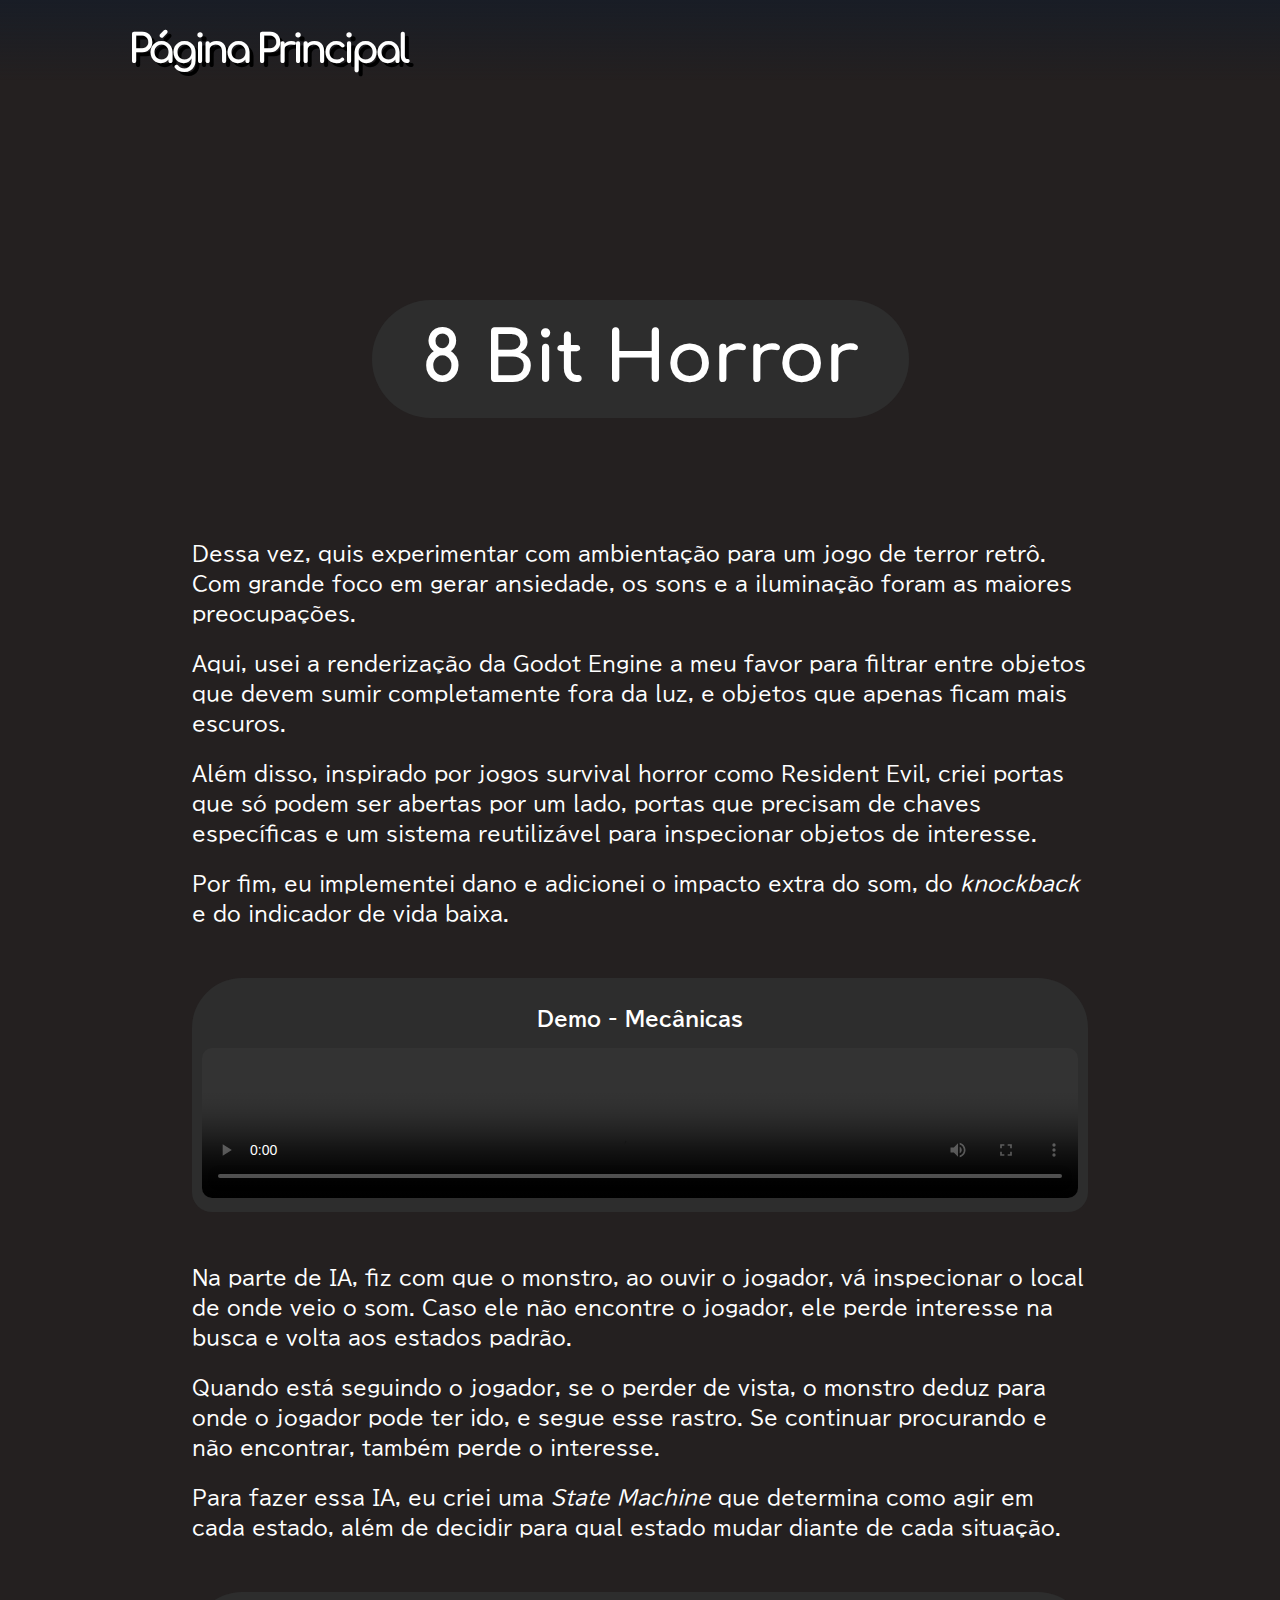
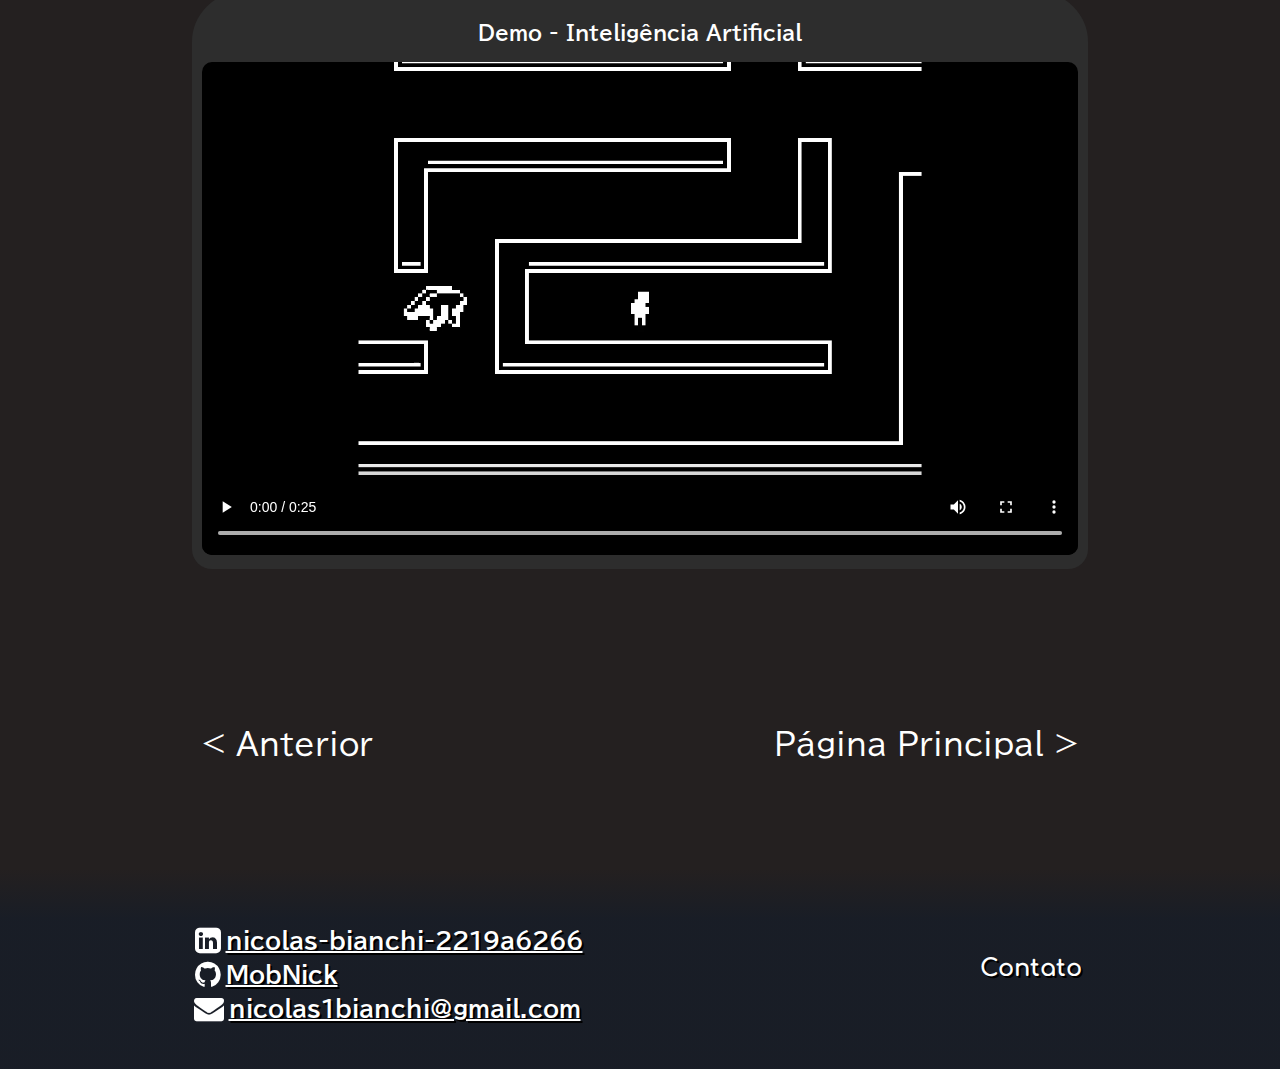
==== 8 Bit Horror.html @ de2b650d "removi tudo" ====
<!DOCTYPE html>
<html lang="pt-br" id="top">
<head>
    <meta charset="UTF-8">
    <meta name="viewport" content="width=device-width, initial-scale=1.0">
    <title>Projeto "8 Bit Horror"</title>
    <link rel="preconnect" href="https://fonts.googleapis.com">
    <link rel="preconnect" href="https://fonts.gstatic.com" crossorigin>
    <link href="https://fonts.googleapis.com/css2?family=BIZ+UDPGothic&family=Comfortaa:wght@700&display=swap" rel="stylesheet">
    <link rel="stylesheet" href="css/header.css">
    <link rel="stylesheet" href="css/geral.css">
    <link rel="stylesheet" href="css/home.css">
    <link rel="stylesheet" href="css/footer.css">  
    <link rel="stylesheet" href="css/paginaProjeto.css">
    <link rel="stylesheet" href="https://cdnjs.cloudflare.com/ajax/libs/font-awesome/4.7.0/css/font-awesome.min.css">
</head>
<body>
    <header class="menu">
        <a href="/index.html", class="menu-title-a"><h1 class="menu-title">Página Principal</h1></a>
    </header>

    <main>
        <div class="colunaInfo">
            <h1 class="projecttitle">8 Bit Horror</h1>
            <div class="separacao"></div>
            <div class="colunaTexto">
                <p> Dessa vez, quis experimentar com ambientação para um jogo de terror retrô. Com grande foco em gerar ansiedade, os sons e a iluminação foram as maiores preocupações.
                <p>
                    Aqui, usei a renderização da Godot Engine a meu favor para filtrar entre objetos que devem sumir completamente fora da luz, e objetos que apenas ficam mais escuros.
                </p>
                <p>
                    Além disso, inspirado por jogos survival horror como Resident Evil, criei portas que só podem ser abertas por um lado, portas que precisam de chaves específicas e um sistema reutilizável para inspecionar objetos de interesse.
                </p>
                <p>
                    Por fim, eu implementei dano e adicionei o impacto extra do som, do <em>knockback</em> e do indicador de vida baixa.
                </p>
                <div class="videobox">
                    <h3>Demo - Mecânicas</h3>
                    <video width="100%" height="100%" controls>
                        <source src="/midia/Videos/8BitHorror_Video.mp4" type="video/mp4">
                        Seu navegador não tem suporte a videos
                     </video>
                 </div>
                <p>
                    Na parte de IA, fiz com que o monstro, ao ouvir o jogador, vá inspecionar o local de onde veio o som. Caso ele não encontre o jogador, ele perde interesse na busca e volta aos estados padrão.
                </p>
                <p>
                    Quando está seguindo o jogador, se o perder de vista, o monstro deduz para onde o jogador pode ter ido, e segue esse rastro. Se continuar procurando e não encontrar, também perde o interesse.
                </p>
                <p>
                    Para fazer essa IA, eu criei uma <em>State Machine</em> que determina como agir em cada estado, além de decidir para qual estado mudar diante de cada situação.
                </p>
                <div class="videobox">
                    <h3>Demo - Inteligência Artificial</h3>
                    <video width="100%" height="100%" controls>
                        <source src="/midia/Videos/8BitHorrorAIDemo.mp4" type="video/mp4">
                        Seu navegador não tem suporte a videos
                     </video>
                 </div>
            </div>
        </div>
    </main>

    <section>
        <div class="navegar">
            <a href="/Paginas/Rabbit Hole.html">< Anterior</a>
            <a href="/index.html">Página Principal ></a>
        </div>
    </section>

    <footer class="rodape" id="rodape">
        <div class="info-nicolas">
            <a class="social linkedin" href="https://www.linkedin.com/in/nicolas-bianchi-2219a6266/" target="_blank">
                <i class="fa fa-linkedin-square"></i>
                <h3>nicolas-bianchi-2219a6266</h3>
            </a>
            <a class="social git" href="https://github.com/MobNick" target="_blank">
                <i class="fa fa-brands fa-github"></i>
                <h3>MobNick</h3>
            </a>
            <a class="social email" href="mailto:nicolas1bianchi@gmail.com" target="_blank">
                <i class="fa fa-solid fa-envelope"></i>
                <h3>nicolas1bianchi@gmail.com</h3>
            </a>
        </div>
        <div class="rodape-produtora">
            <h2>Contato</h2>
        </div>
    </footer>
</body>
</html>
---- css/header.css ----
.menu-title{
    font-size: 40px;
    letter-spacing: -4px;
    transition: .3s;
    text-shadow:4px 4px #000;
}
.menu-title-a{
    margin-left: 10vw;
}
.menu-title:hover{
    font-size: 42px;
    text-shadow:6px 6px #000;
}
li{
    font-family: 'BIZ UDPGothic', sans-serif;
}
.menu{
    top: 0;
    position: fixed;
    background: linear-gradient(#101b2b8f,#24202000 80%);
    min-height: 100px;
    width: 100vw;
    display: flex;
    justify-content: space-between;
    align-items: center;
    color: white;
    z-index: 10;
}
.menu nav{
    margin-right: 10vh;
}
.menu a{
    text-decoration: none;
    color: white;
    text-shadow:2px 2px #000;
}
.menu-links{
    display: flex;
}
.menu-links li{
    margin: 0 2vw;
    list-style: none;
}
.menu-links a{
    font-size: 20px;
    transition: .2s;
}
.menu-links a:hover{
    font-weight: 900;
    text-shadow:6px 6px #000;
}
.menu-links a:active{
    text-shadow:3px 3px #000;
    color: #a5c9ff;
}
.line{
    margin: 0 -2px;
    width: 2px;
    background-color: white;
    border-radius: 5px;
}
/*Responsividade*/
@media(max-width:750px) {
    .menu{
        flex-direction: column;
    }
    .menu-title-a{
        margin: 15px 0;
    }
    .menu nav{
        margin: 10px 0;
    }
}
@media(max-width:380px){
    .menu-links a{
        font-size: 17px;
    }
}
---- css/geral.css ----
*{
    margin: 0;
    padding: 0;
    box-sizing: border-box;
}
html{
    scroll-behavior: smooth;
}
::selection {
    color: white;
    background: #293b56;
}
body{
    background-color:#242020;
    overflow-x: hidden;
}
.section-line{
    background-color: #2D2D2D;
    width: 100%;
    height: 5px;
    margin-top: 100px;
    margin-bottom: 80px;
}
.line-title{
    text-align: center;
    background-color: #1A1A1A;
    border: 5px solid #2D2D2D;
    height: 40px;
    width: 150px;
    border-radius: 20px;
    position: relative;
    top: -20px;
    left: 5vw;
}
.section-line h3{
    position: inherit;
    padding: 5px;
    font-family: 'BIZ UDPGothic', sans-serif;
    color: #7a7a7a;
}
.house{
    height: 100px;
    align-self:flex-start;
}
---- css/home.css ----
.home{
    justify-content: center;
    width: 100%;
    height: 80vh;
}
.title-div{
    width: 100%;
    justify-content: center;
    align-items: center;
    display: flex;
    flex-direction: column;
}
h1{
    font-family: 'Comfortaa', cursive;
}
.title{
    margin-top: 350px;
    color: white;
    text-align: center;
    font-size: 90px;
    text-shadow:10px 10px #000;
}
.title-line{
    height: 5px;
    box-shadow: 5px 5px #00000051;
    width: 30%;
    background-color: #fff;
    border-radius: 10px;
}
.subtitle{
    margin: 10px 0;
    font-family: 'Comfortaa', cursive;
    color: #fff;
    font-size: 35px;
    text-align: center;
    text-shadow:4px 4px #000;
}
/*Responsividade*/
@media(max-width:500px){
    .title{
        margin-top: 200px;
    }
    .subtitle{
        font-size: 50px;
    }
}
---- css/footer.css ----
.rodape{
    margin-top: 50px;
    bottom: 0;
    background: linear-gradient(#24202000,#101b2b8f 25%);
    min-height: 200px;
    width: 100vw;
    display: flex;
    justify-content: space-around;
    align-items: center;
    color: white;
}
.rodape h2{
    font-family: 'Comfortaa', cursive;
    text-shadow:2px 2px #000;
}
.rodape h3{
    font-family: 'BIZ UDPGothic', sans-serif;
    text-shadow:2px 2px #000;
    text-decoration: underline;
}
.social{
    color: #fff;
    font-size: 20px;
    margin-top: 10px;
    display: flex;
    align-items: center;
    text-decoration: none;
}
.fa{
    margin-right: 10px;
    scale: 150%;
}
.rodape-produtora{
    align-items: center;
    justify-content: center;
    text-align: center;
}
.rodape-fip{
    font-size: 50px;
}
/*Responsividade*/
@media(max-width:600px){
    .rodape{
        flex-direction: column;
    }
    .insta, .info-nicolas{
        justify-content: center;
    }
    .info-nicolas{
        margin: 30px 0;
    }
    .social h3{
        font-size: 20px;
    }
}

@media(max-width:400px){
    .social h3{
        font-size: 15px;
    }
}
---- css/paginaProjeto.css ----
main{
    margin-top: 300px;
    width: 100%;
    min-height: 400px;
    align-items: center;
    justify-content: center;
    display: flex;
    flex-direction: column;
}
.colunaInfo{
    align-items: center;
    justify-content: center;
    display: flex;
    flex-direction: column;
}
h1{
    color: #fff;
    font-size: 70px;
}
.projecttitle{
    background-color: #2D2D2D;
    padding: 20px 50px;
    border-radius: 60px;
    text-align: center;
}
.separacao{
    height: 100px;
}
.colunaInfo{
    width: 50%;
    margin: auto
}
p{
    z-index: 1;
    margin: 20px 0px;
    font-family: 'BIZ UDPGothic', sans-serif;
    font-size: 20px;
    line-height: 30px;
    color: white;
    text-align: start;
}
video{
    padding: 0px;
    margin-bottom: 0px;
    border-radius: 10px;
}
.videobox{
    margin: 50px auto;
    padding: 10px;
    background-color: #2D2D2D;
    border-radius: 50px 50px 20px 20px;
}
.navegar{
    margin: 100px auto;
    width: 100%;
    display: flex;
    justify-content:space-around;
    font-family: 'BIZ UDPGothic', sans-serif;
    font-size: 30px;
}
.navegar a{
    text-decoration: none;
    color: #fff;
    transition: .1s;
    margin: 10px;
}
.navegar a:hover{
    scale: 110%;
}
main h3{
    margin: 5px;
    font-family: 'BIZ UDPGothic', sans-serif;
    font-size: 20px;
    line-height: 30px;
    color: white;
    text-align: center;
    padding: 10px 0;
}

@media(max-width:1300px){
    .colunaInfo{
        width: 70%;
    }
}

@media(max-width:700px){
    .colunaInfo{
        width: 90%;
    }
}

@media(max-width:520px){
    .colunaInfo{
        width: 100%;
    }
    .videobox{
        margin: 50px 0px;
        padding: 10px;
        width: 100%;
        background-color: #2D2D2D;
        border-radius: 0px;
    }
    p{
        margin: 0px 10px;
    }
    .projecttitle{
        border-radius: 0px;
        padding: 5px;
        width: 100%;
    }
    .navegar{
        margin-top: 10px;
        flex-direction: column;
        justify-content:space-evenly;
        align-items: center;
    }
}
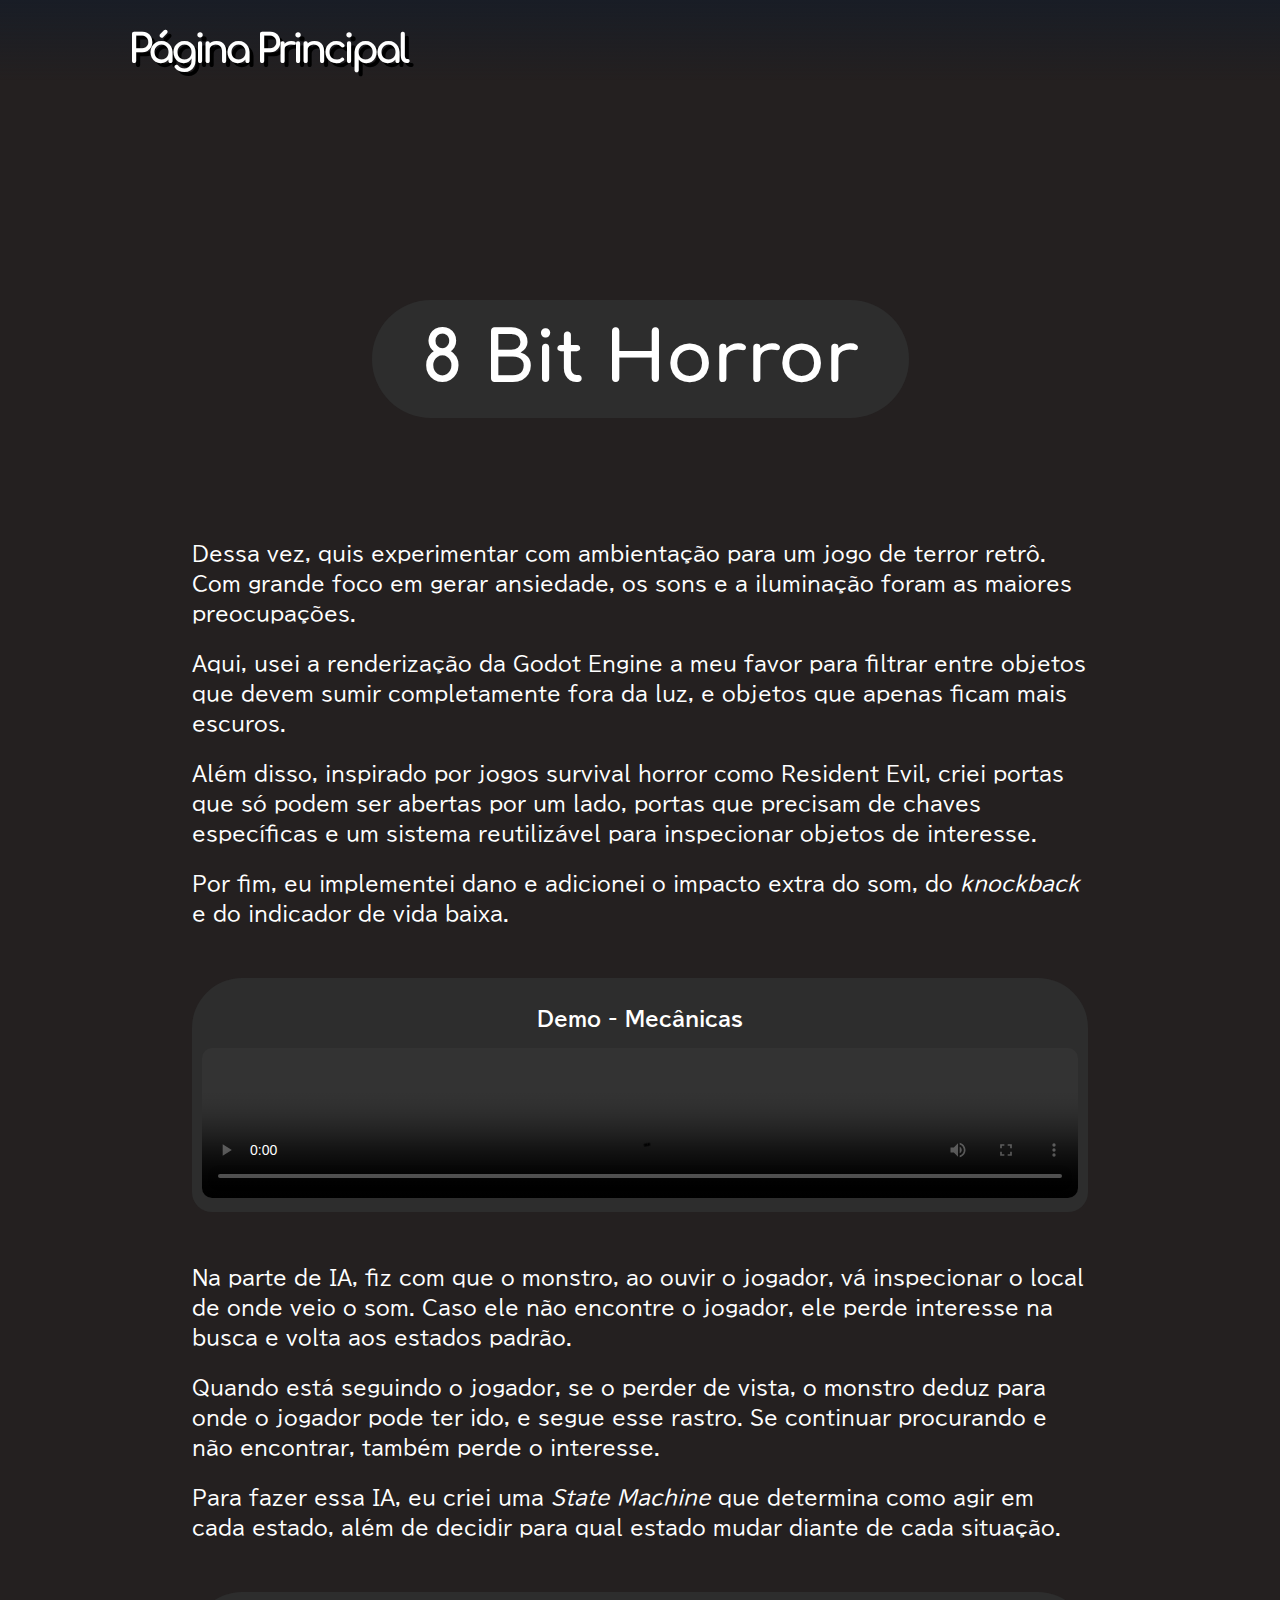
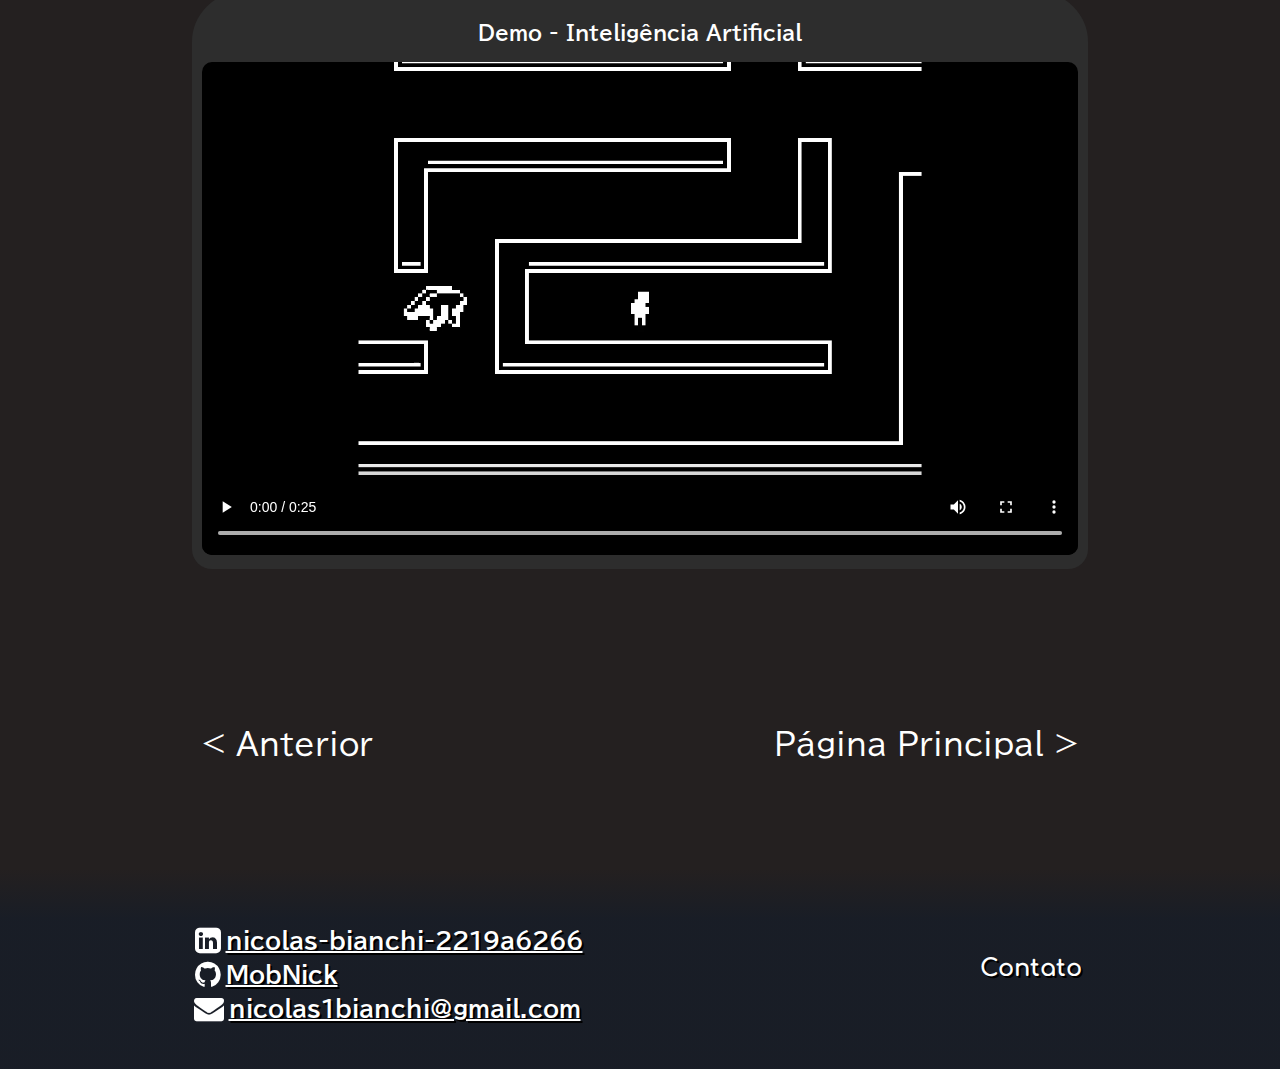
==== commit 3d1d4a4f: "site rebuildado" ====
--- a/8 Bit Horror.html
+++ b/8 Bit Horror.html
@@ -37,7 +37,7 @@
                 <div class="videobox">
                     <h3>Demo - Mecânicas</h3>
                     <video width="100%" height="100%" controls>
-                        <source src="/midia/Videos/8BitHorror_Video.mp4" type="video/mp4">
+                        <source src="midia/Videos/8BitHorror_Video.mp4" type="video/mp4">
                         Seu navegador não tem suporte a videos
                      </video>
                  </div>
@@ -53,7 +53,7 @@
                 <div class="videobox">
                     <h3>Demo - Inteligência Artificial</h3>
                     <video width="100%" height="100%" controls>
-                        <source src="/midia/Videos/8BitHorrorAIDemo.mp4" type="video/mp4">
+                        <source src="midia/Videos/8BitHorrorAIDemo.mp4" type="video/mp4">
                         Seu navegador não tem suporte a videos
                      </video>
                  </div>
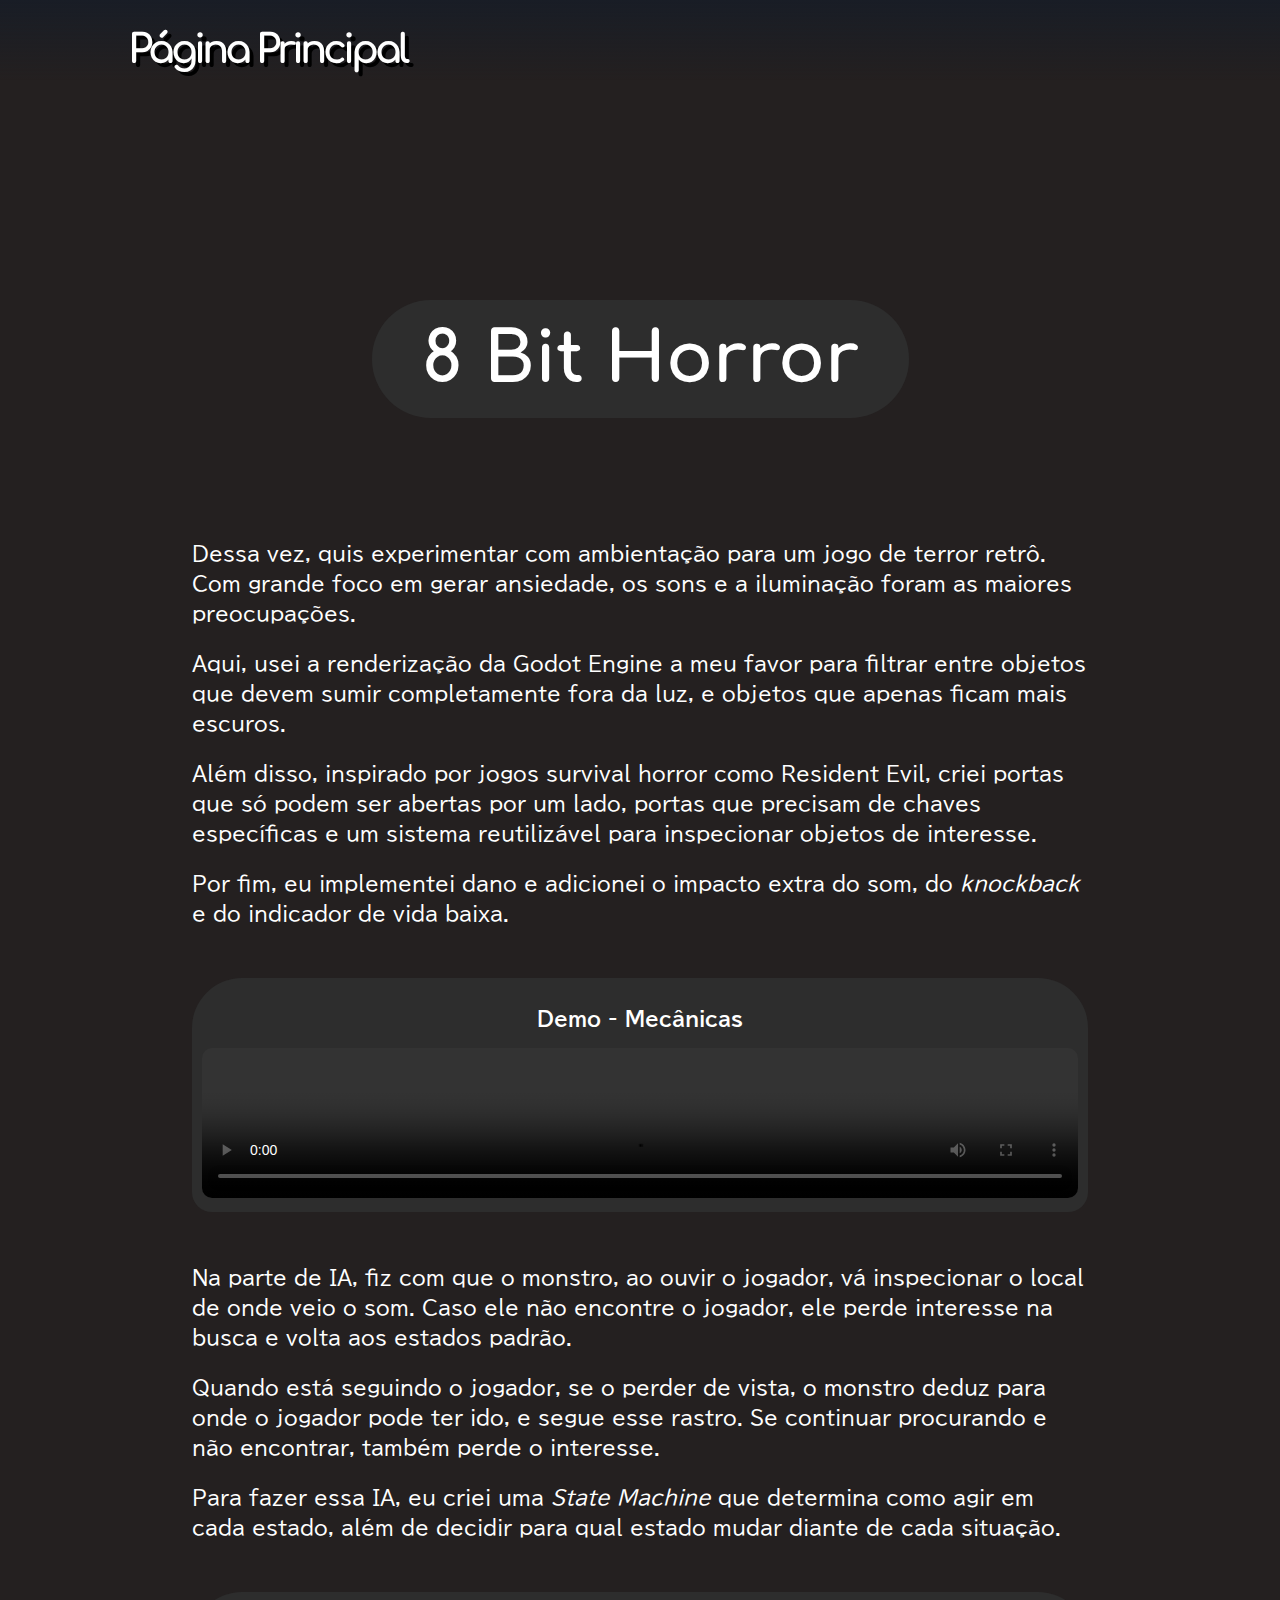
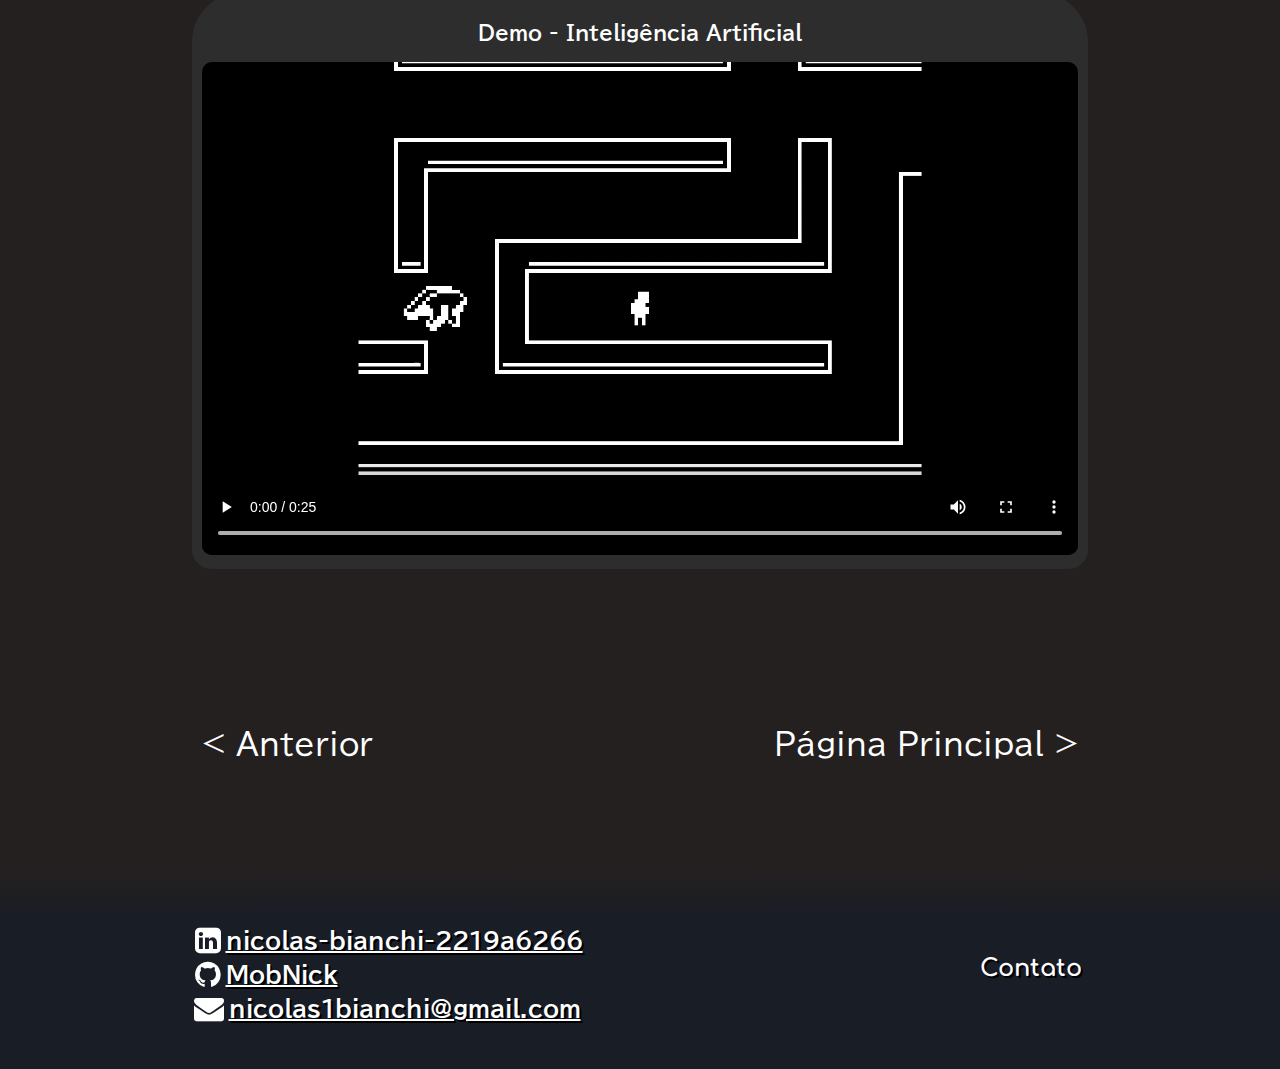
==== commit 2dd3806f: "consertada página 8bit horror" ====
--- a/8 Bit Horror.html
+++ b/8 Bit Horror.html
@@ -63,8 +63,8 @@
 
     <section>
         <div class="navegar">
-            <a href="/Paginas/Rabbit Hole.html">< Anterior</a>
-            <a href="/index.html">Página Principal ></a>
+            <a href="Paginas/Rabbit Hole.html">< Anterior</a>
+            <a href="index.html">Página Principal ></a>
         </div>
     </section>
 
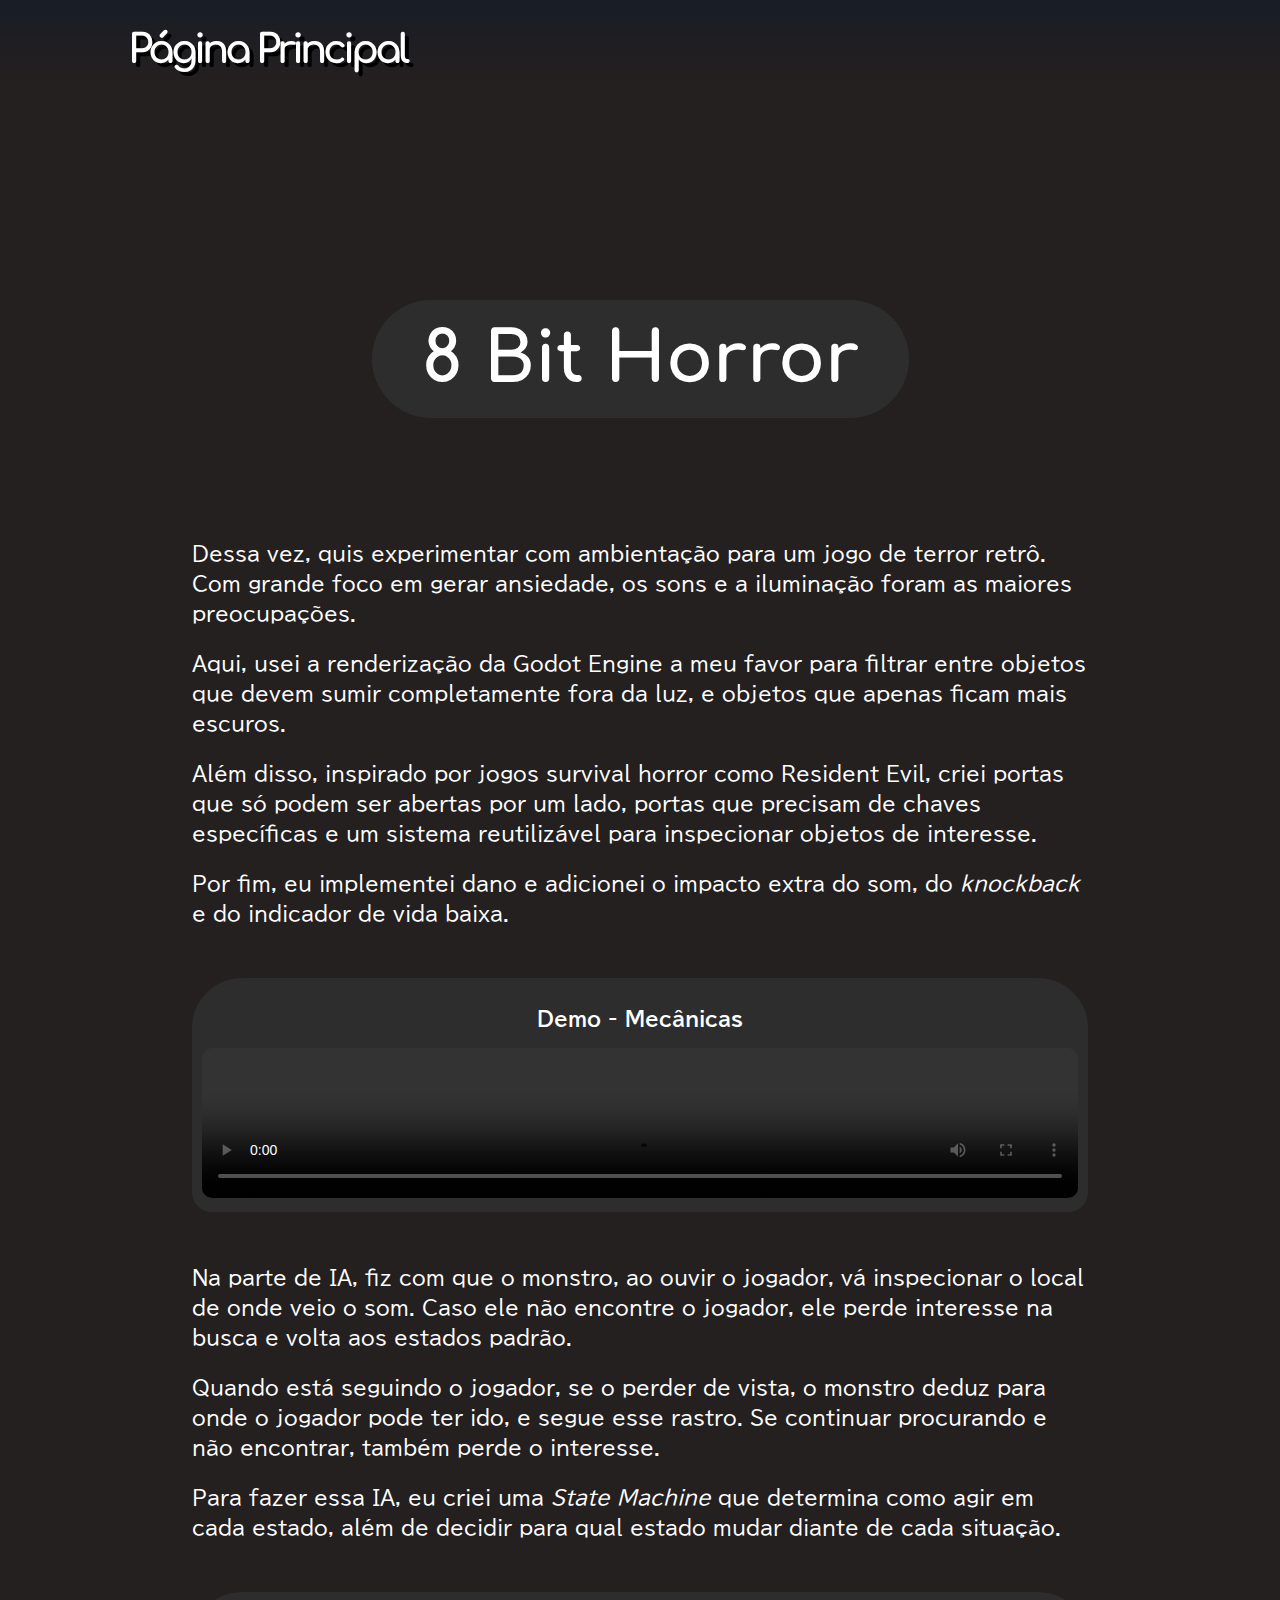
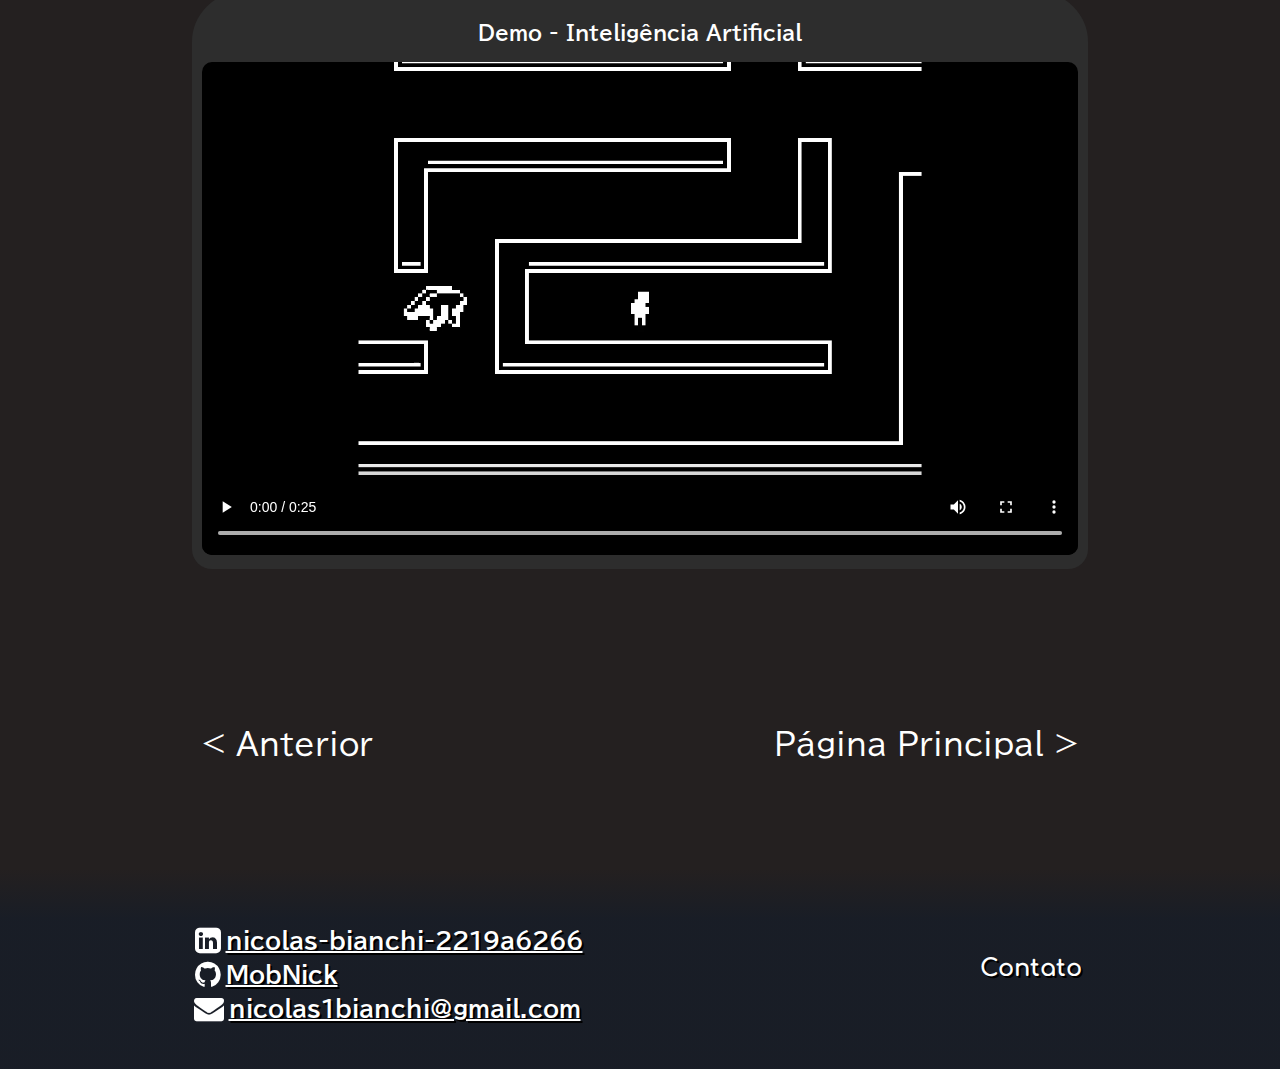
==== commit 89b095d6: "denovo aaaaaaa" ====
--- a/8 Bit Horror.html
+++ b/8 Bit Horror.html
@@ -63,7 +63,7 @@
 
     <section>
         <div class="navegar">
-            <a href="Paginas/Rabbit Hole.html">< Anterior</a>
+            <a href="Rabbit Hole.html">< Anterior</a>
             <a href="index.html">Página Principal ></a>
         </div>
     </section>
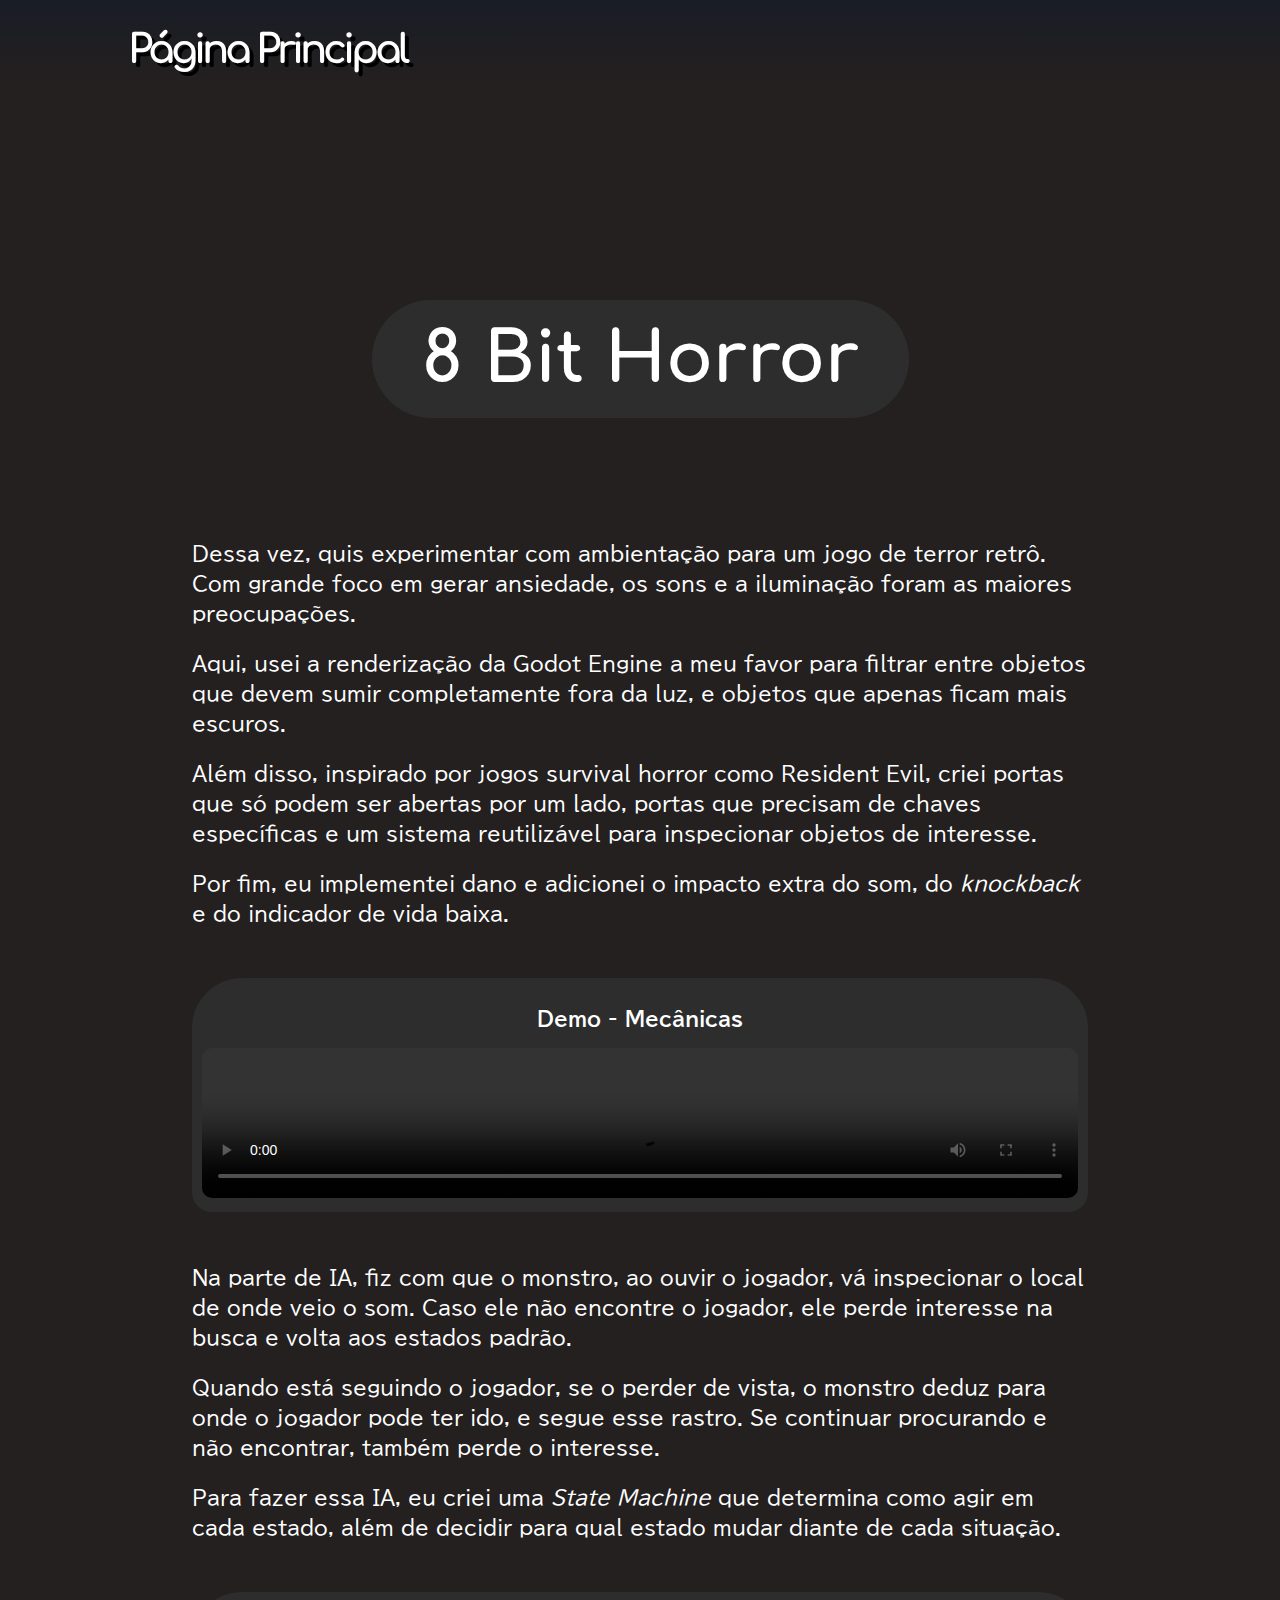
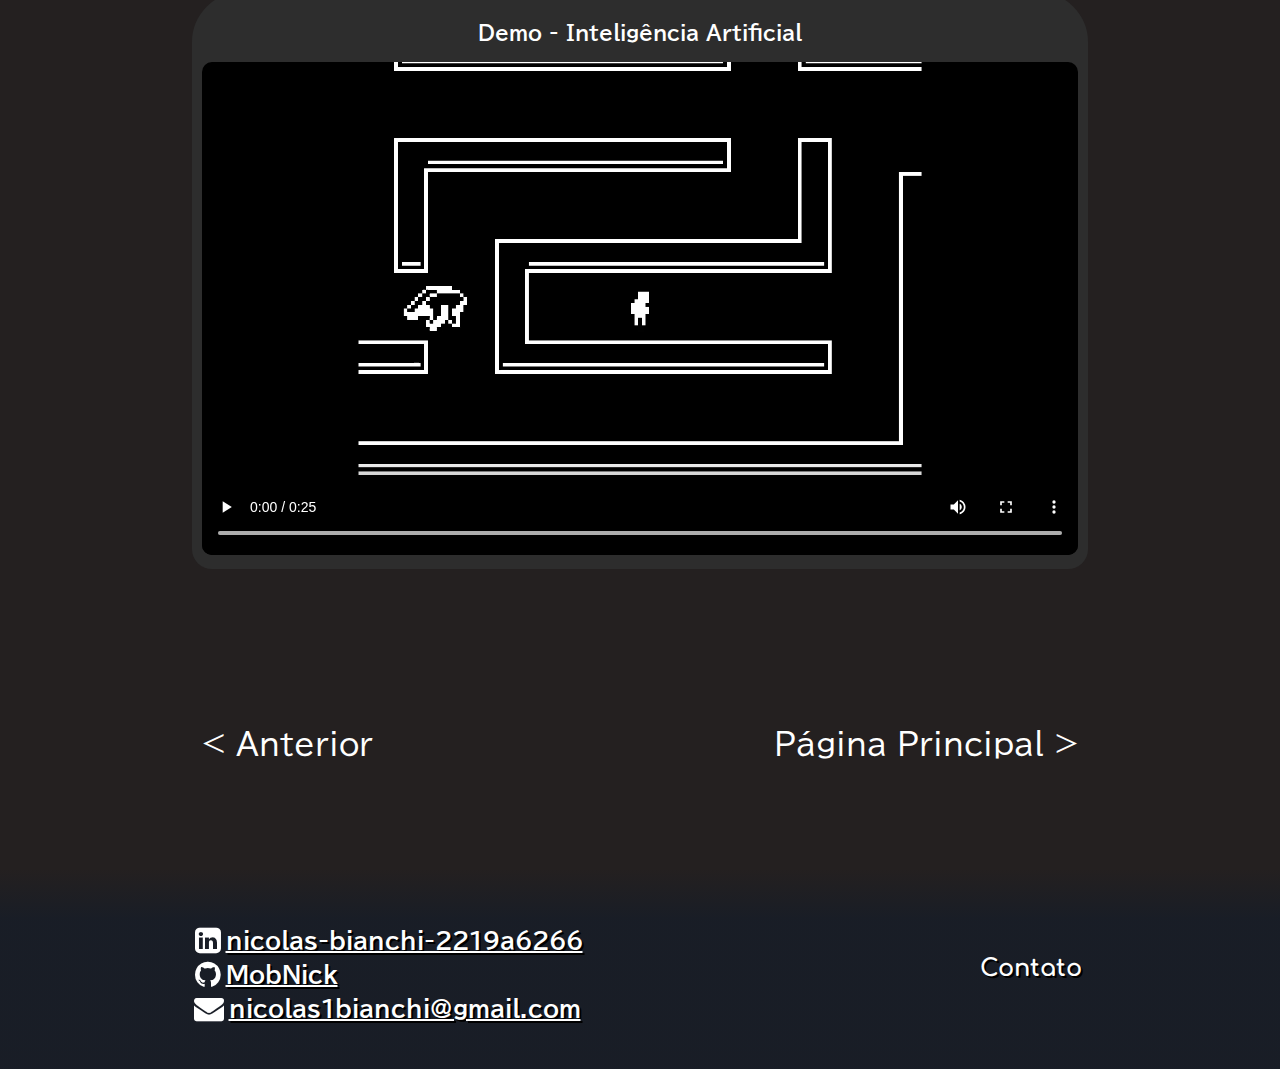
==== commit 808a07be: "consertado main menu" ====
--- a/8 Bit Horror.html
+++ b/8 Bit Horror.html
@@ -16,7 +16,7 @@
 </head>
 <body>
     <header class="menu">
-        <a href="/index.html", class="menu-title-a"><h1 class="menu-title">Página Principal</h1></a>
+        <a href="index.html", class="menu-title-a"><h1 class="menu-title">Página Principal</h1></a>
     </header>
 
     <main>
